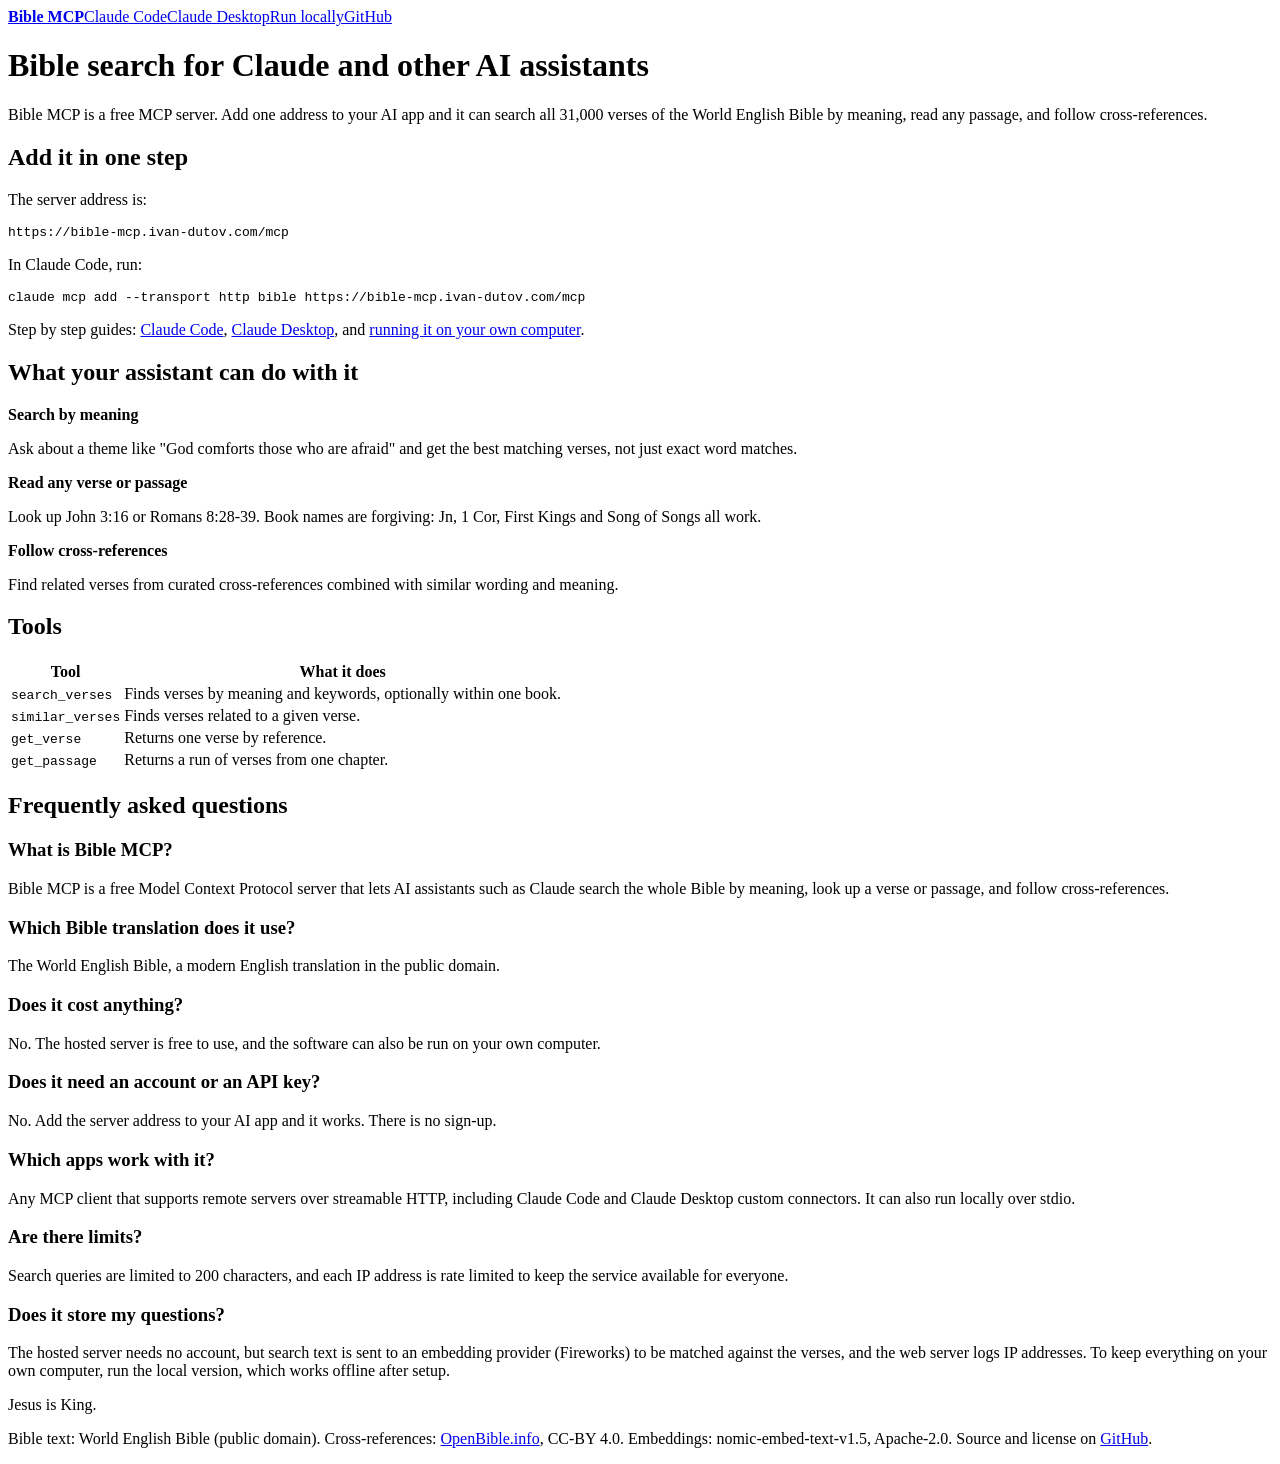
==== site/index.html @ 51fae958 "Add a static website with setup guides and SEO metadata Co-Authored-By: Claude Sonnet 5.5 <noreply@a" ====
<!doctype html>
<html lang="en">
<head>
<meta charset="utf-8">
<meta name="viewport" content="width=device-width,initial-scale=1">
<title>Bible MCP: free Bible search server for Claude and AI assistants</title>
<meta name="description" content="Free MCP server that lets Claude and other AI assistants search the Bible by meaning, read passages and follow cross-references. One address, no sign-up.">
<link rel="canonical" href="https://bible-mcp.ivan-dutov.com/">
<meta property="og:type" content="website">
<meta property="og:site_name" content="Bible MCP">
<meta property="og:title" content="Bible MCP: free Bible search server for Claude and AI assistants">
<meta property="og:description" content="Free MCP server that lets Claude and other AI assistants search the Bible by meaning, read passages and follow cross-references. One address, no sign-up.">
<meta property="og:url" content="https://bible-mcp.ivan-dutov.com/">
<meta name="twitter:card" content="summary">
<link rel="icon" href="/favicon.svg" type="image/svg+xml">
<link rel="stylesheet" href="/style.css">
<script type="application/ld+json">{"@context": "https://schema.org", "@type": "SoftwareApplication", "name": "Bible MCP", "applicationCategory": "DeveloperApplication", "operatingSystem": "Windows, macOS, Linux", "description": "A free MCP server for searching the Bible by meaning from AI assistants.", "url": "https://bible-mcp.ivan-dutov.com/", "downloadUrl": "https://github.com/walking-wisely/bible-mcp/releases", "codeRepository": "https://github.com/walking-wisely/bible-mcp", "offers": {"@type": "Offer", "price": "0", "priceCurrency": "USD"}, "author": {"@type": "Person", "name": "Ivan Dutov"}}</script>
<script type="application/ld+json">{"@context": "https://schema.org", "@type": "FAQPage", "mainEntity": [{"@type": "Question", "name": "What is Bible MCP?", "acceptedAnswer": {"@type": "Answer", "text": "Bible MCP is a free Model Context Protocol server that lets AI assistants such as Claude search the whole Bible by meaning, look up a verse or passage, and follow cross-references."}}, {"@type": "Question", "name": "Which Bible translation does it use?", "acceptedAnswer": {"@type": "Answer", "text": "The World English Bible, a modern English translation in the public domain."}}, {"@type": "Question", "name": "Does it cost anything?", "acceptedAnswer": {"@type": "Answer", "text": "No. The hosted server is free to use, and the software can also be run on your own computer."}}, {"@type": "Question", "name": "Does it need an account or an API key?", "acceptedAnswer": {"@type": "Answer", "text": "No. Add the server address to your AI app and it works. There is no sign-up."}}, {"@type": "Question", "name": "Which apps work with it?", "acceptedAnswer": {"@type": "Answer", "text": "Any MCP client that supports remote servers over streamable HTTP, including Claude Code and Claude Desktop custom connectors. It can also run locally over stdio."}}, {"@type": "Question", "name": "Are there limits?", "acceptedAnswer": {"@type": "Answer", "text": "Search queries are limited to 200 characters, and each IP address is rate limited to keep the service available for everyone."}}, {"@type": "Question", "name": "Does it store my questions?", "acceptedAnswer": {"@type": "Answer", "text": "The hosted server needs no account, but search text is sent to an embedding provider (Fireworks) to be matched against the verses, and the web server logs IP addresses. To keep everything on your own computer, run the local version, which works offline after setup."}}]}</script>
</head>
<body>
<header><div class="wrap"><strong><a href="/">Bible MCP</a></strong><a href="/guides/claude-code">Claude Code</a><a href="/guides/claude-desktop">Claude Desktop</a><a href="/guides/run-locally">Run locally</a><a href="https://github.com/walking-wisely/bible-mcp">GitHub</a></div></header>
<main class="wrap">
<h1>Bible search for Claude and other AI assistants</h1>
<p class="lead">Bible MCP is a free MCP server. Add one address to your AI app and it can search all 31,000 verses of the World English Bible by meaning, read any passage, and follow cross-references.</p>

<h2>Add it in one step</h2>
<p>The server address is:</p>
<pre><code>https://bible-mcp.ivan-dutov.com/mcp</code></pre>
<p>In Claude Code, run:</p>
<pre><code>claude mcp add --transport http bible https://bible-mcp.ivan-dutov.com/mcp</code></pre>
<p>Step by step guides: <a href="/guides/claude-code">Claude Code</a>, <a href="/guides/claude-desktop">Claude Desktop</a>, and <a href="/guides/run-locally">running it on your own computer</a>.</p>

<h2>What your assistant can do with it</h2>
<div class="cards">
<div class="card"><strong>Search by meaning</strong><p>Ask about a theme like "God comforts those who are afraid" and get the best matching verses, not just exact word matches.</p></div>
<div class="card"><strong>Read any verse or passage</strong><p>Look up John 3:16 or Romans 8:28-39. Book names are forgiving: Jn, 1 Cor, First Kings and Song of Songs all work.</p></div>
<div class="card"><strong>Follow cross-references</strong><p>Find related verses from curated cross-references combined with similar wording and meaning.</p></div>
</div>

<h2>Tools</h2>
<table>
<tr><th>Tool</th><th>What it does</th></tr>
<tr><td><code>search_verses</code></td><td>Finds verses by meaning and keywords, optionally within one book.</td></tr>
<tr><td><code>similar_verses</code></td><td>Finds verses related to a given verse.</td></tr>
<tr><td><code>get_verse</code></td><td>Returns one verse by reference.</td></tr>
<tr><td><code>get_passage</code></td><td>Returns a run of verses from one chapter.</td></tr>
</table>

<h2>Frequently asked questions</h2>
<h3>What is Bible MCP?</h3><p>Bible MCP is a free Model Context Protocol server that lets AI assistants such as Claude search the whole Bible by meaning, look up a verse or passage, and follow cross-references.</p><h3>Which Bible translation does it use?</h3><p>The World English Bible, a modern English translation in the public domain.</p><h3>Does it cost anything?</h3><p>No. The hosted server is free to use, and the software can also be run on your own computer.</p><h3>Does it need an account or an API key?</h3><p>No. Add the server address to your AI app and it works. There is no sign-up.</p><h3>Which apps work with it?</h3><p>Any MCP client that supports remote servers over streamable HTTP, including Claude Code and Claude Desktop custom connectors. It can also run locally over stdio.</p><h3>Are there limits?</h3><p>Search queries are limited to 200 characters, and each IP address is rate limited to keep the service available for everyone.</p><h3>Does it store my questions?</h3><p>The hosted server needs no account, but search text is sent to an embedding provider (Fireworks) to be matched against the verses, and the web server logs IP addresses. To keep everything on your own computer, run the local version, which works offline after setup.</p>

</main>
<footer><div class="wrap"><p>Jesus is King.</p><p>Bible text: World English Bible (public domain). Cross-references: <a href="https://www.openbible.info/labs/cross-references/">OpenBible.info</a>, CC-BY 4.0. Embeddings: nomic-embed-text-v1.5, Apache-2.0. Source and license on <a href="https://github.com/walking-wisely/bible-mcp">GitHub</a>.</p></div></footer>
</body>
</html>
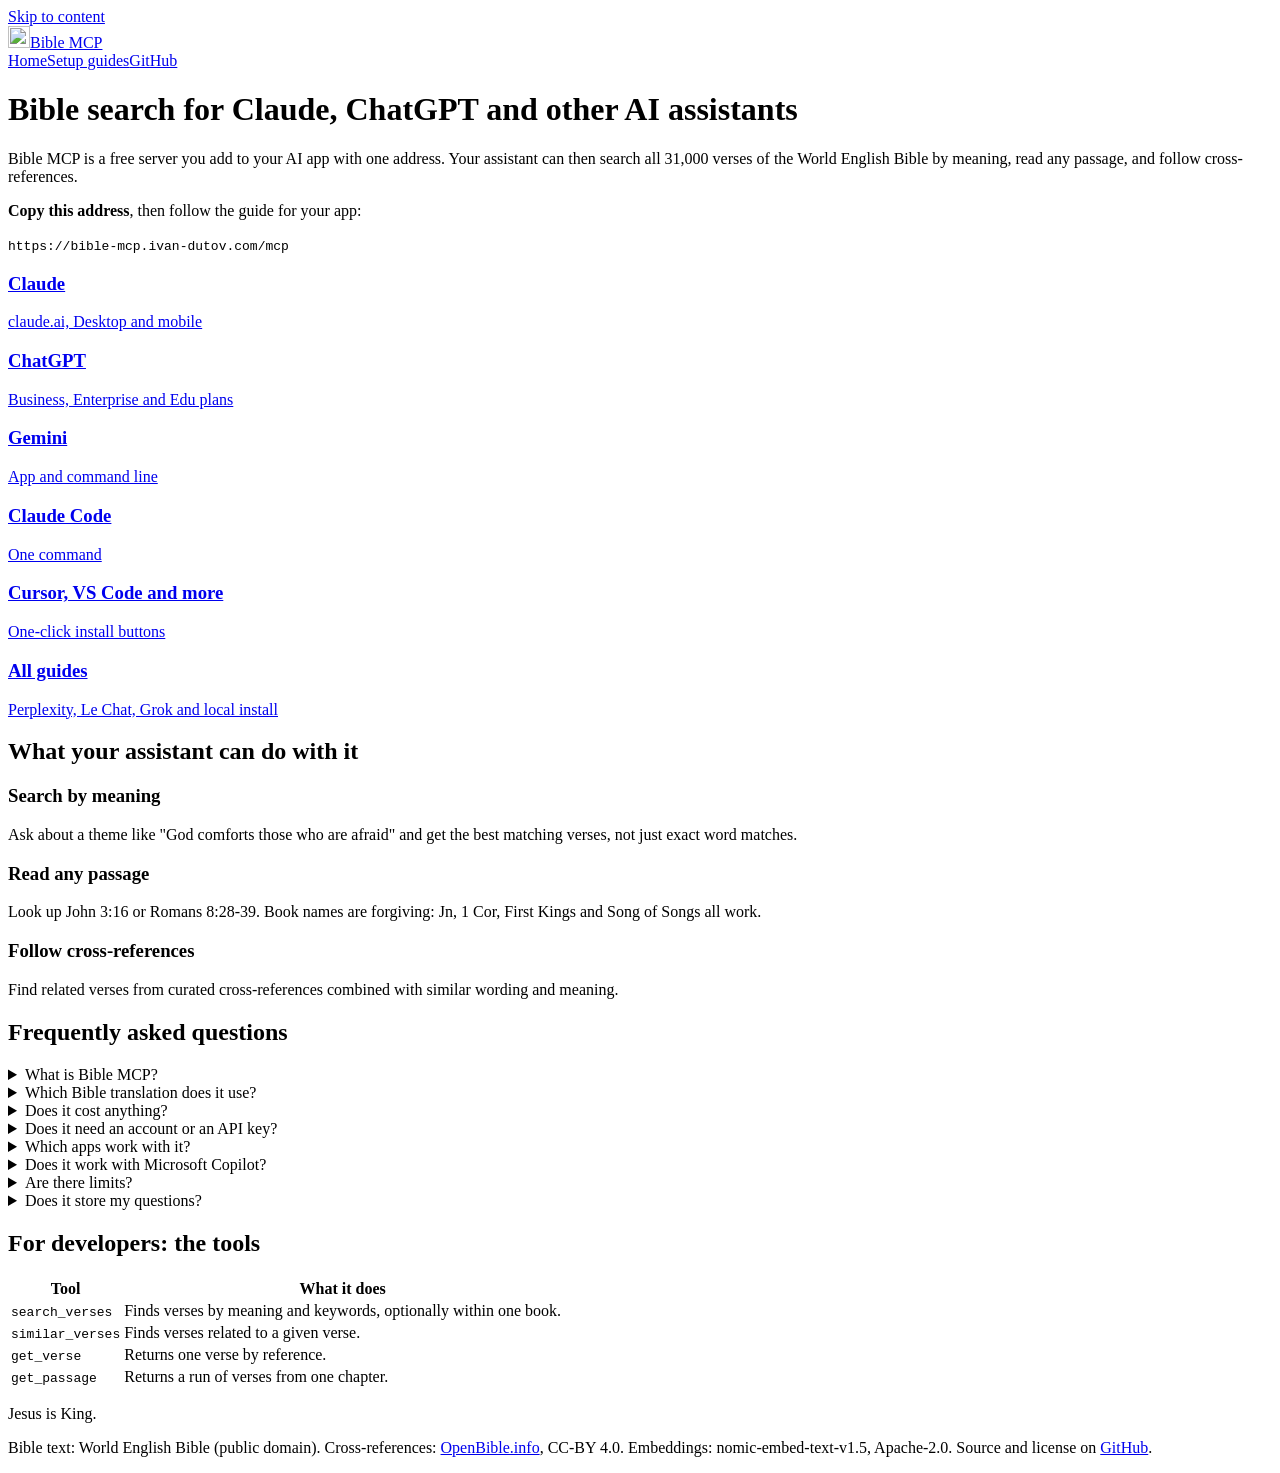
==== commit 46668d3a: "Rework the site after design, mobile and setup-guide reviews Adds per-app setup guides, copy buttons" ====
--- a/site/index.html
+++ b/site/index.html
@@ -3,53 +3,60 @@
 <head>
 <meta charset="utf-8">
 <meta name="viewport" content="width=device-width,initial-scale=1">
-<title>Bible MCP: free Bible search server for Claude and AI assistants</title>
-<meta name="description" content="Free MCP server that lets Claude and other AI assistants search the Bible by meaning, read passages and follow cross-references. One address, no sign-up.">
+<meta name="color-scheme" content="light dark">
+<meta name="theme-color" content="#fbfaf7" media="(prefers-color-scheme: light)">
+<meta name="theme-color" content="#161411" media="(prefers-color-scheme: dark)">
+<title>Bible MCP: free Bible search for Claude and AI assistants</title>
+<meta name="description" content="Free MCP server that lets Claude, ChatGPT and other AI assistants search the Bible by meaning, read passages and follow cross-references. No sign-up.">
 <link rel="canonical" href="https://bible-mcp.ivan-dutov.com/">
 <meta property="og:type" content="website">
 <meta property="og:site_name" content="Bible MCP">
-<meta property="og:title" content="Bible MCP: free Bible search server for Claude and AI assistants">
-<meta property="og:description" content="Free MCP server that lets Claude and other AI assistants search the Bible by meaning, read passages and follow cross-references. One address, no sign-up.">
+<meta property="og:title" content="Bible MCP: free Bible search for Claude and AI assistants">
+<meta property="og:description" content="Free MCP server that lets Claude, ChatGPT and other AI assistants search the Bible by meaning, read passages and follow cross-references. No sign-up.">
 <meta property="og:url" content="https://bible-mcp.ivan-dutov.com/">
 <meta name="twitter:card" content="summary">
 <link rel="icon" href="/favicon.svg" type="image/svg+xml">
 <link rel="stylesheet" href="/style.css">
 <script type="application/ld+json">{"@context": "https://schema.org", "@type": "SoftwareApplication", "name": "Bible MCP", "applicationCategory": "DeveloperApplication", "operatingSystem": "Windows, macOS, Linux", "description": "A free MCP server for searching the Bible by meaning from AI assistants.", "url": "https://bible-mcp.ivan-dutov.com/", "downloadUrl": "https://github.com/walking-wisely/bible-mcp/releases", "codeRepository": "https://github.com/walking-wisely/bible-mcp", "offers": {"@type": "Offer", "price": "0", "priceCurrency": "USD"}, "author": {"@type": "Person", "name": "Ivan Dutov"}}</script>
-<script type="application/ld+json">{"@context": "https://schema.org", "@type": "FAQPage", "mainEntity": [{"@type": "Question", "name": "What is Bible MCP?", "acceptedAnswer": {"@type": "Answer", "text": "Bible MCP is a free Model Context Protocol server that lets AI assistants such as Claude search the whole Bible by meaning, look up a verse or passage, and follow cross-references."}}, {"@type": "Question", "name": "Which Bible translation does it use?", "acceptedAnswer": {"@type": "Answer", "text": "The World English Bible, a modern English translation in the public domain."}}, {"@type": "Question", "name": "Does it cost anything?", "acceptedAnswer": {"@type": "Answer", "text": "No. The hosted server is free to use, and the software can also be run on your own computer."}}, {"@type": "Question", "name": "Does it need an account or an API key?", "acceptedAnswer": {"@type": "Answer", "text": "No. Add the server address to your AI app and it works. There is no sign-up."}}, {"@type": "Question", "name": "Which apps work with it?", "acceptedAnswer": {"@type": "Answer", "text": "Any MCP client that supports remote servers over streamable HTTP, including Claude Code and Claude Desktop custom connectors. It can also run locally over stdio."}}, {"@type": "Question", "name": "Are there limits?", "acceptedAnswer": {"@type": "Answer", "text": "Search queries are limited to 200 characters, and each IP address is rate limited to keep the service available for everyone."}}, {"@type": "Question", "name": "Does it store my questions?", "acceptedAnswer": {"@type": "Answer", "text": "The hosted server needs no account, but search text is sent to an embedding provider (Fireworks) to be matched against the verses, and the web server logs IP addresses. To keep everything on your own computer, run the local version, which works offline after setup."}}]}</script>
+<script type="application/ld+json">{"@context": "https://schema.org", "@type": "FAQPage", "mainEntity": [{"@type": "Question", "name": "What is Bible MCP?", "acceptedAnswer": {"@type": "Answer", "text": "Bible MCP is a free Model Context Protocol server that lets AI assistants such as Claude search the whole Bible by meaning, look up a verse or passage, and follow cross-references."}}, {"@type": "Question", "name": "Which Bible translation does it use?", "acceptedAnswer": {"@type": "Answer", "text": "The World English Bible, a modern English translation in the public domain."}}, {"@type": "Question", "name": "Does it cost anything?", "acceptedAnswer": {"@type": "Answer", "text": "No. The hosted server is free to use, and the software can also be run on your own computer."}}, {"@type": "Question", "name": "Does it need an account or an API key?", "acceptedAnswer": {"@type": "Answer", "text": "No. Add the server address to your AI app and it works. There is no sign-up."}}, {"@type": "Question", "name": "Which apps work with it?", "acceptedAnswer": {"@type": "Answer", "text": "Any app that supports remote MCP servers over streamable HTTP, including Claude, ChatGPT on supported plans, Gemini, Perplexity, Mistral Le Chat, Grok, Claude Code, Cursor and VS Code. See the setup guides for exact steps. It can also run locally over stdio."}}, {"@type": "Question", "name": "Does it work with Microsoft Copilot?", "acceptedAnswer": {"@type": "Answer", "text": "The consumer Copilot app does not let you add your own MCP servers. GitHub Copilot in VS Code does."}}, {"@type": "Question", "name": "Are there limits?", "acceptedAnswer": {"@type": "Answer", "text": "Search queries are limited to 200 characters, and each IP address is rate limited to keep the service available for everyone."}}, {"@type": "Question", "name": "Does it store my questions?", "acceptedAnswer": {"@type": "Answer", "text": "The hosted server needs no account, but search text is sent to an embedding provider (Fireworks) to be matched against the verses, and the web server logs IP addresses. To keep everything on your own computer, run the local version, which works offline after setup."}}]}</script>
 </head>
 <body>
-<header><div class="wrap"><strong><a href="/">Bible MCP</a></strong><a href="/guides/claude-code">Claude Code</a><a href="/guides/claude-desktop">Claude Desktop</a><a href="/guides/run-locally">Run locally</a><a href="https://github.com/walking-wisely/bible-mcp">GitHub</a></div></header>
-<main class="wrap">
-<h1>Bible search for Claude and other AI assistants</h1>
-<p class="lead">Bible MCP is a free MCP server. Add one address to your AI app and it can search all 31,000 verses of the World English Bible by meaning, read any passage, and follow cross-references.</p>
-
-<h2>Add it in one step</h2>
-<p>The server address is:</p>
-<pre><code>https://bible-mcp.ivan-dutov.com/mcp</code></pre>
-<p>In Claude Code, run:</p>
-<pre><code>claude mcp add --transport http bible https://bible-mcp.ivan-dutov.com/mcp</code></pre>
-<p>Step by step guides: <a href="/guides/claude-code">Claude Code</a>, <a href="/guides/claude-desktop">Claude Desktop</a>, and <a href="/guides/run-locally">running it on your own computer</a>.</p>
+<a class="skip" href="#main">Skip to content</a>
+<header><div class="wrap"><a class="brand" href="/"><img src="/favicon.svg" alt="" width="22" height="22">Bible MCP</a><nav aria-label="Main"><a href="/" aria-current="page">Home</a><a href="/guides/">Setup guides</a><a href="https://github.com/walking-wisely/bible-mcp">GitHub</a></nav></div></header>
+<main id="main" class="wrap">
+<h1>Bible search for Claude, ChatGPT and other AI assistants</h1>
+<p class="lead">Bible MCP is a free server you add to your AI app with one address. Your assistant can then search all 31,000 verses of the World English Bible by meaning, read any passage, and follow cross-references.</p>
+<p><strong>Copy this address</strong>, then follow the guide for your app:</p>
+<div class="addr"><code>https://bible-mcp.ivan-dutov.com/mcp</code></div>
+<div class="cards">
+<a class="card" href="/guides/claude"><h3>Claude</h3><p>claude.ai, Desktop and mobile</p></a>
+<a class="card" href="/guides/chatgpt"><h3>ChatGPT</h3><p>Business, Enterprise and Edu plans</p></a>
+<a class="card" href="/guides/gemini"><h3>Gemini</h3><p>App and command line</p></a>
+<a class="card" href="/guides/claude-code"><h3>Claude Code</h3><p>One command</p></a>
+<a class="card" href="/guides/developer-tools"><h3>Cursor, VS Code and more</h3><p>One-click install buttons</p></a>
+<a class="card" href="/guides/"><h3>All guides</h3><p>Perplexity, Le Chat, Grok and local install</p></a>
+</div>
 
 <h2>What your assistant can do with it</h2>
 <div class="cards">
-<div class="card"><strong>Search by meaning</strong><p>Ask about a theme like "God comforts those who are afraid" and get the best matching verses, not just exact word matches.</p></div>
-<div class="card"><strong>Read any verse or passage</strong><p>Look up John 3:16 or Romans 8:28-39. Book names are forgiving: Jn, 1 Cor, First Kings and Song of Songs all work.</p></div>
-<div class="card"><strong>Follow cross-references</strong><p>Find related verses from curated cross-references combined with similar wording and meaning.</p></div>
+<div class="card"><h3>Search by meaning</h3><p>Ask about a theme like "God comforts those who are afraid" and get the best matching verses, not just exact word matches.</p></div>
+<div class="card"><h3>Read any passage</h3><p>Look up John 3:16 or Romans 8:28-39. Book names are forgiving: Jn, 1 Cor, First Kings and Song of Songs all work.</p></div>
+<div class="card"><h3>Follow cross-references</h3><p>Find related verses from curated cross-references combined with similar wording and meaning.</p></div>
 </div>
 
-<h2>Tools</h2>
-<table>
-<tr><th>Tool</th><th>What it does</th></tr>
+<h2>Frequently asked questions</h2>
+<details><summary>What is Bible MCP?</summary><p>Bible MCP is a free Model Context Protocol server that lets AI assistants such as Claude search the whole Bible by meaning, look up a verse or passage, and follow cross-references.</p></details><details><summary>Which Bible translation does it use?</summary><p>The World English Bible, a modern English translation in the public domain.</p></details><details><summary>Does it cost anything?</summary><p>No. The hosted server is free to use, and the software can also be run on your own computer.</p></details><details><summary>Does it need an account or an API key?</summary><p>No. Add the server address to your AI app and it works. There is no sign-up.</p></details><details><summary>Which apps work with it?</summary><p>Any app that supports remote MCP servers over streamable HTTP, including Claude, ChatGPT on supported plans, Gemini, Perplexity, Mistral Le Chat, Grok, Claude Code, Cursor and VS Code. See the setup guides for exact steps. It can also run locally over stdio.</p></details><details><summary>Does it work with Microsoft Copilot?</summary><p>The consumer Copilot app does not let you add your own MCP servers. GitHub Copilot in VS Code does.</p></details><details><summary>Are there limits?</summary><p>Search queries are limited to 200 characters, and each IP address is rate limited to keep the service available for everyone.</p></details><details><summary>Does it store my questions?</summary><p>The hosted server needs no account, but search text is sent to an embedding provider (Fireworks) to be matched against the verses, and the web server logs IP addresses. To keep everything on your own computer, run the local version, which works offline after setup.</p></details>
+
+<h2>For developers: the tools</h2>
+<div class="table-wrap"><table>
+<thead><tr><th scope="col">Tool</th><th scope="col">What it does</th></tr></thead>
 <tr><td><code>search_verses</code></td><td>Finds verses by meaning and keywords, optionally within one book.</td></tr>
 <tr><td><code>similar_verses</code></td><td>Finds verses related to a given verse.</td></tr>
 <tr><td><code>get_verse</code></td><td>Returns one verse by reference.</td></tr>
 <tr><td><code>get_passage</code></td><td>Returns a run of verses from one chapter.</td></tr>
-</table>
-
-<h2>Frequently asked questions</h2>
-<h3>What is Bible MCP?</h3><p>Bible MCP is a free Model Context Protocol server that lets AI assistants such as Claude search the whole Bible by meaning, look up a verse or passage, and follow cross-references.</p><h3>Which Bible translation does it use?</h3><p>The World English Bible, a modern English translation in the public domain.</p><h3>Does it cost anything?</h3><p>No. The hosted server is free to use, and the software can also be run on your own computer.</p><h3>Does it need an account or an API key?</h3><p>No. Add the server address to your AI app and it works. There is no sign-up.</p><h3>Which apps work with it?</h3><p>Any MCP client that supports remote servers over streamable HTTP, including Claude Code and Claude Desktop custom connectors. It can also run locally over stdio.</p><h3>Are there limits?</h3><p>Search queries are limited to 200 characters, and each IP address is rate limited to keep the service available for everyone.</p><h3>Does it store my questions?</h3><p>The hosted server needs no account, but search text is sent to an embedding provider (Fireworks) to be matched against the verses, and the web server logs IP addresses. To keep everything on your own computer, run the local version, which works offline after setup.</p>
-
+</table></div>
 </main>
-<footer><div class="wrap"><p>Jesus is King.</p><p>Bible text: World English Bible (public domain). Cross-references: <a href="https://www.openbible.info/labs/cross-references/">OpenBible.info</a>, CC-BY 4.0. Embeddings: nomic-embed-text-v1.5, Apache-2.0. Source and license on <a href="https://github.com/walking-wisely/bible-mcp">GitHub</a>.</p></div></footer>
+<footer><div class="wrap"><p class="amen">Jesus is King.</p><p>Bible text: World English Bible (public domain). Cross-references: <a href="https://www.openbible.info/labs/cross-references/">OpenBible.info</a>, CC-BY 4.0. Embeddings: nomic-embed-text-v1.5, Apache-2.0. Source and license on <a href="https://github.com/walking-wisely/bible-mcp">GitHub</a>.</p></div></footer>
+<script src="/site.js" defer></script>
 </body>
 </html>
